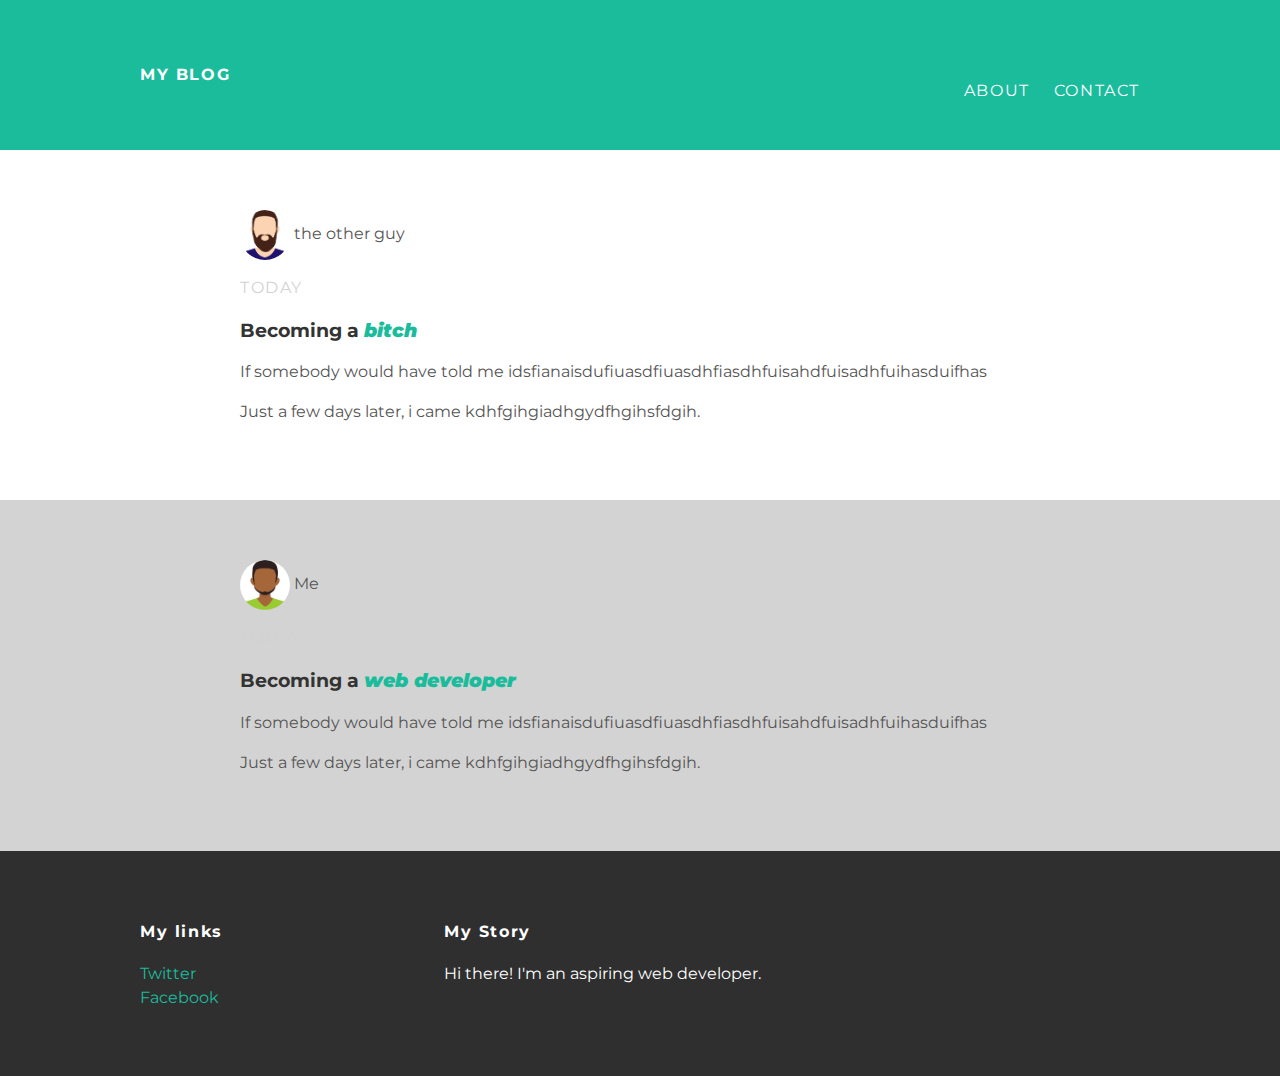
==== index.html @ acbe71d4 "Add files via upload" ====
<!DOCTYPE html>
<html lang="en" dir="ltr">
  <head>
    <meta charset="utf-8">
    <title>My blog</title>
    <link rel="stylesheet" type="text/css" href="styles.css">
  </head>
  <body>
    <div id="header">
      <div class="container">
        <a id="header-title" href="index.html">My blog</a>
        <ul id="header-nav"class="navbar-links">
          <li><a href="about.html">About</a></li>
          <li><a href="mailto:martingutib@hotmail.com">Contact</a></li>
        </ul>
      </div>
    </div>
    <div id="content">
      <div class="post-container">
        <div class="post">
          <div class="post-author">
            <img src="other.png" alt="It is a picture of other author.">
            <span>the other guy</span>
          </div>
          <p class="post-date">Today</p>
          <h3 class="post-title">Becoming a <a href="https://es.wikipedia.org/wiki/Web_Developer"><em><strong>bitch</strong></em></a></h3>
          <div class="post-content">
            <p>If somebody would have told me idsfianaisdufiuasdfiuasdhfiasdhfuisahdfuisadhfuihasduifhas</p>
            <p>Just a few days later, i came kdhfgihgiadhgydfhgihsfdgih.</p>

          </div>
        </div>
      </div>
      <div class="post-container">
        <div class="post">
          <div class="post-author">
            <img src="me.png" alt="It is a picture of the author.">
            <span>Me</span>
          </div>
          <p class="post-date">Today</p>
          <h3 class="post-title">Becoming a <a href="https://es.wikipedia.org/wiki/Web_Developer"><em><strong>web developer</strong></em></a></h3>
          <div class="post-content">
            <p>If somebody would have told me idsfianaisdufiuasdfiuasdhfiasdhfuisahdfuisadhfuihasduifhas</p>
            <p>Just a few days later, i came kdhfgihgiadhgydfhgihsfdgih.</p>

          </div>
        </div>
      </div>
    </div>
    <div id="footer">
      <div class="container">
        <div class="column">
          <h4>My links</h4>
          <p>
            <a href="https://twitter.com/me">Twitter</a>
            <br>
            <a href="https://facebook.com/me">Facebook</a>
          </p>
        </div>
        <div class="column">
          <h4>My Story</h4>
          <p>Hi there! I'm an aspiring web developer.</p>
        </div>
      </div>
    </div>
  </body>
</html>
---- styles.css ----
@import url(http://fonts.googleapis.com/css?family=Montserrat:400,700);

body{
  color:#555;
  margin:0;
  font-family: 'Montserrat',sans-sans-serif;
}
#header{
  background-color: #1abc9c;
  height: 150px;
  line-height: 150px;
}
#header a{
  color: white;
  text-decoration: none;

  text-transform: uppercase;
  letter-spacing: 0.1em;
}
#header a:hover{
  color:#222;
}
#header-title{
  display: block;
  float: left;

  font-size: : 20px;
  font-weight: bold;
}
#header-nav{
  display: block;
  float: right;
}
#header-nav li{
  display: inline;
  padding-left: 20px;
  margin-top:0;
}
.container {
  max-width: 1000px;
  margin: 0 auto;
}

a{
  color: #1abc9c;
  text-decoration: none;
}
a:hover{
  color: #f6a623;
}

h1,h2,h3,h4{
  color: #333;
}

p{
  line-height: 1.5;
}

.post, .about{
  max-width: 800px;
  margin: 0 auto;
  padding: 60px 0;
}
.post-author img, .about-author img{
  width: 50px;
  height: 50px;
  vertical-align:middle;

  border-radius: 50%;
}
.post-date{
  color: #d2d2d2;

  font-size: : 14px;
  font-weight: : bold;

  text-transform: uppercase;
  letter-spacing: 0.1em;
}


#footer {
  background-color: #2f2f2f;
  padding: 50px 0;
}
#footer h4{
  color: white;
  text-transform; uppercase;
  letter-spacing: 0.1em;
}
#footer p{
  color: white;
}

.column{
  min-width: 300px;
  display: inline-block;
  vertical-align: top;
}

.post-container:nth-child(even){
  background-color: lightgray;
}

.about{
  text-align: center;
}
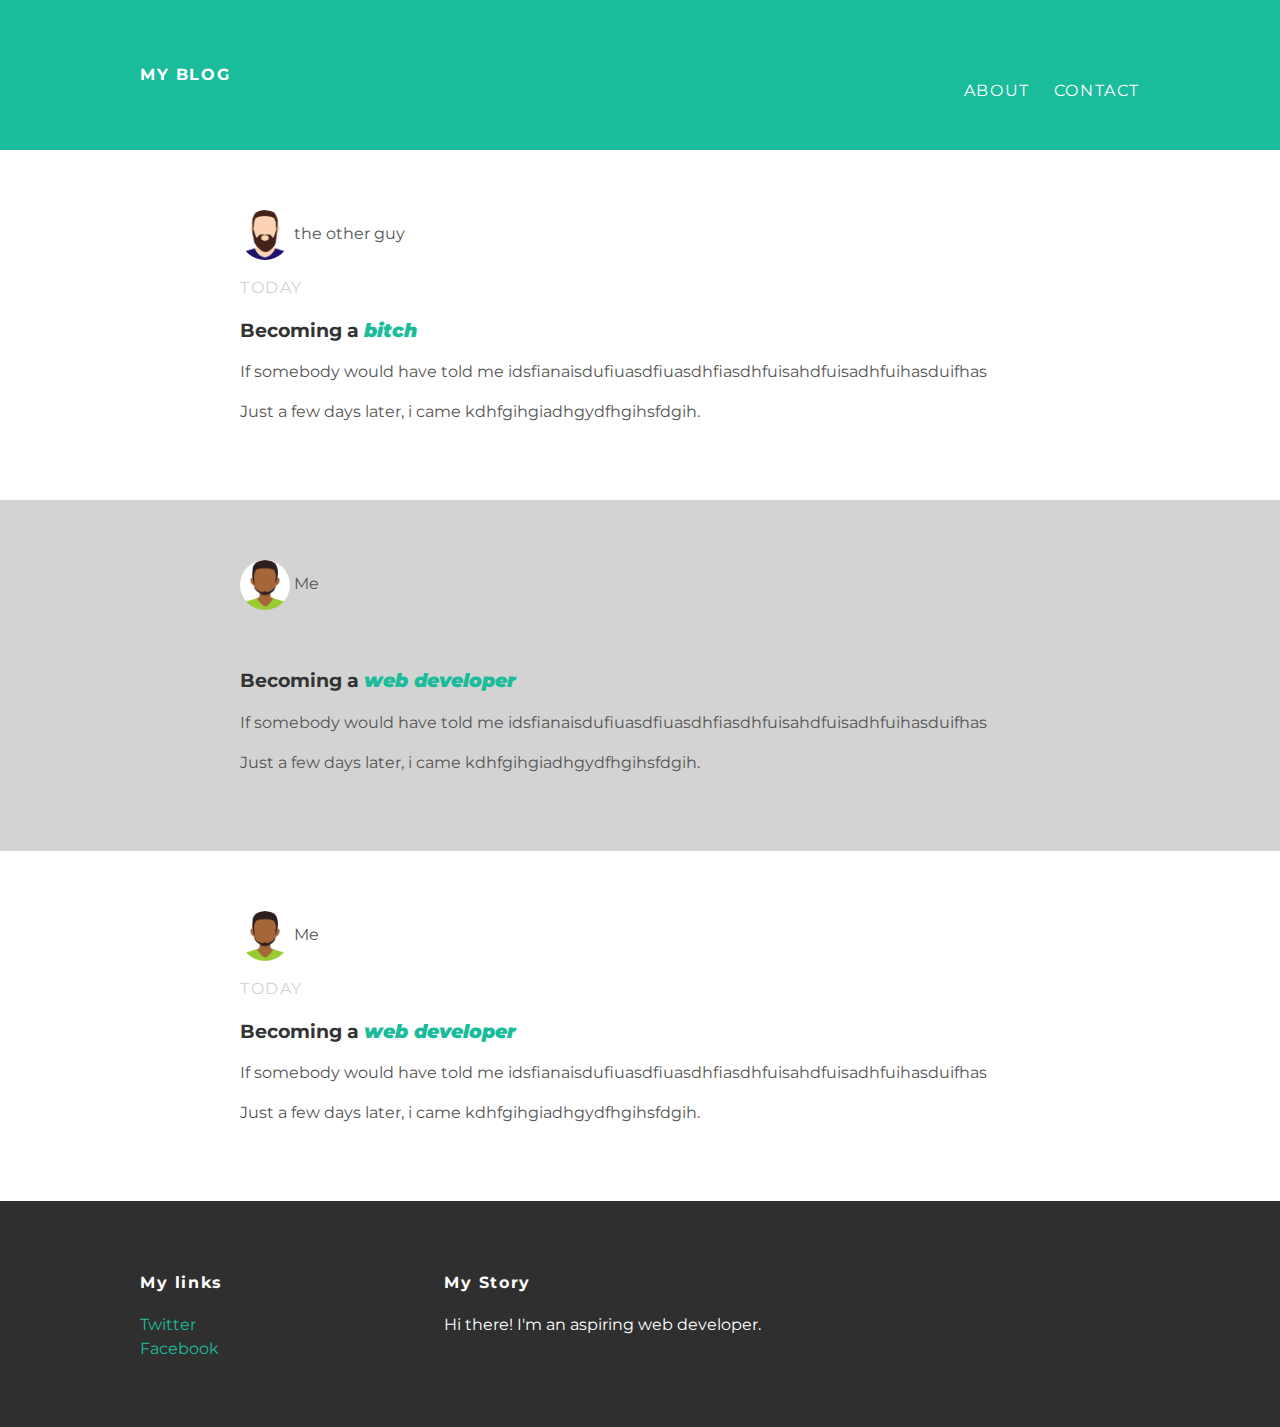
==== commit 8d51aeb2: "Update index.html" ====
--- a/index.html
+++ b/index.html
@@ -46,6 +46,21 @@
           </div>
         </div>
       </div>
+      <div class="post-container">
+        <div class="post">
+          <div class="post-author">
+            <img src="me.png" alt="It is a picture of the author.">
+            <span>Me</span>
+          </div>
+          <p class="post-date">Today</p>
+          <h3 class="post-title">Becoming a <a href="https://es.wikipedia.org/wiki/Web_Developer"><em><strong>web developer</strong></em></a></h3>
+          <div class="post-content">
+            <p>If somebody would have told me idsfianaisdufiuasdfiuasdhfiasdhfuisahdfuisadhfuihasduifhas</p>
+            <p>Just a few days later, i came kdhfgihgiadhgydfhgihsfdgih.</p>
+
+          </div>
+        </div>
+      </div>
     </div>
     <div id="footer">
       <div class="container">
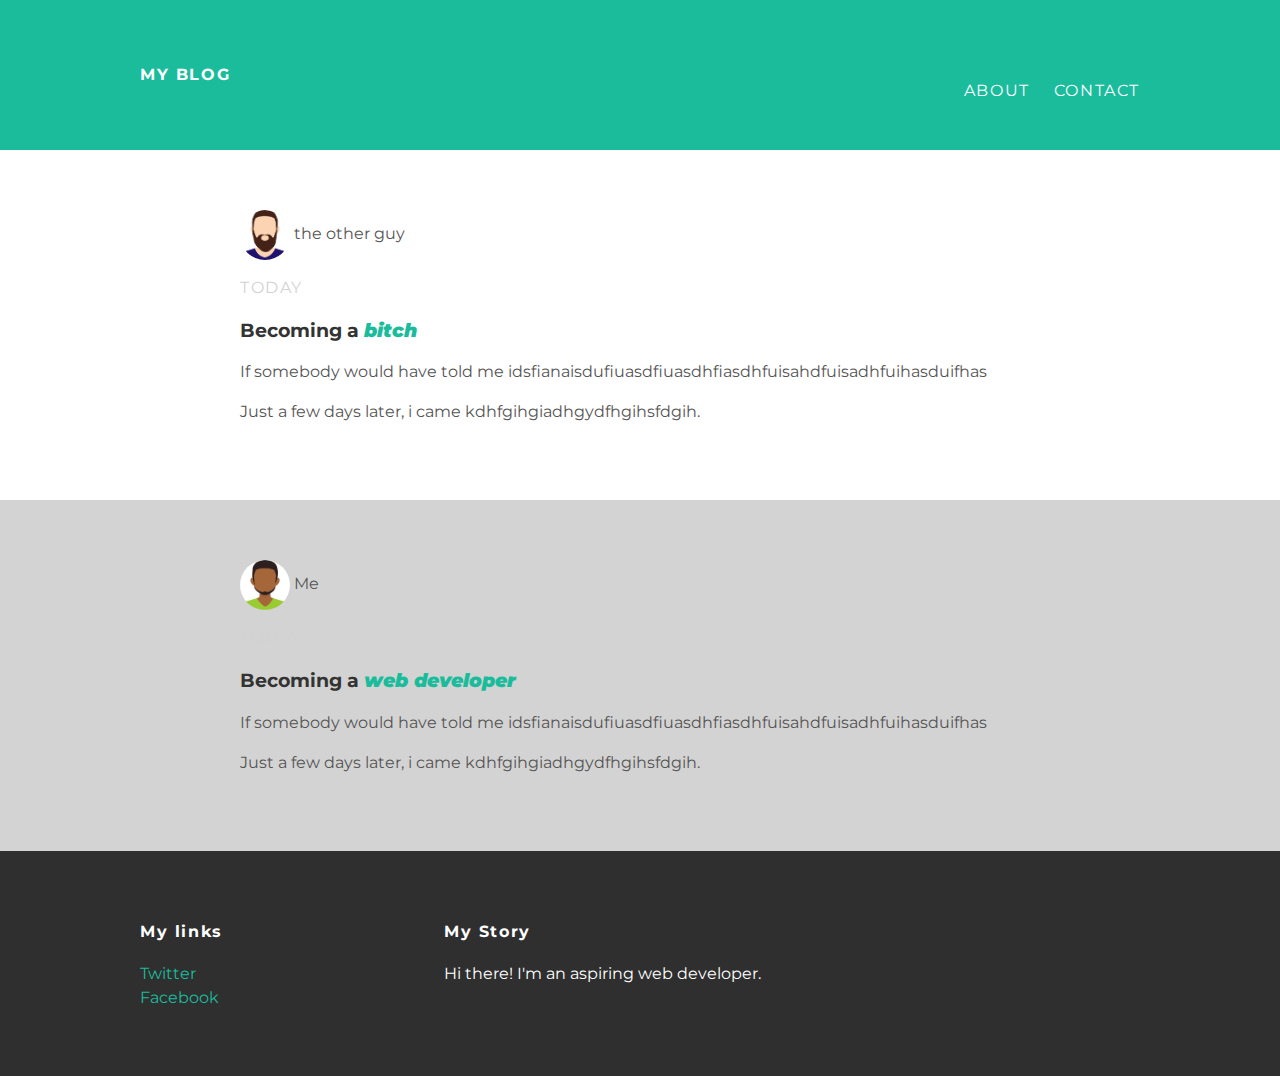
==== commit a8491e03: "Add files via upload" ====
--- a/index.html
+++ b/index.html
@@ -9,7 +9,7 @@
     <div id="header">
       <div class="container">
         <a id="header-title" href="index.html">My blog</a>
-        <ul id="header-nav"class="navbar-links">
+        <ul id="header-nav" class="navbar-links">
           <li><a href="about.html">About</a></li>
           <li><a href="mailto:martingutib@hotmail.com">Contact</a></li>
         </ul>
@@ -24,21 +24,6 @@
           </div>
           <p class="post-date">Today</p>
           <h3 class="post-title">Becoming a <a href="https://es.wikipedia.org/wiki/Web_Developer"><em><strong>bitch</strong></em></a></h3>
-          <div class="post-content">
-            <p>If somebody would have told me idsfianaisdufiuasdfiuasdhfiasdhfuisahdfuisadhfuihasduifhas</p>
-            <p>Just a few days later, i came kdhfgihgiadhgydfhgihsfdgih.</p>
-
-          </div>
-        </div>
-      </div>
-      <div class="post-container">
-        <div class="post">
-          <div class="post-author">
-            <img src="me.png" alt="It is a picture of the author.">
-            <span>Me</span>
-          </div>
-          <p class="post-date">Today</p>
-          <h3 class="post-title">Becoming a <a href="https://es.wikipedia.org/wiki/Web_Developer"><em><strong>web developer</strong></em></a></h3>
           <div class="post-content">
             <p>If somebody would have told me idsfianaisdufiuasdfiuasdhfiasdhfuisahdfuisadhfuihasduifhas</p>
             <p>Just a few days later, i came kdhfgihgiadhgydfhgihsfdgih.</p>
